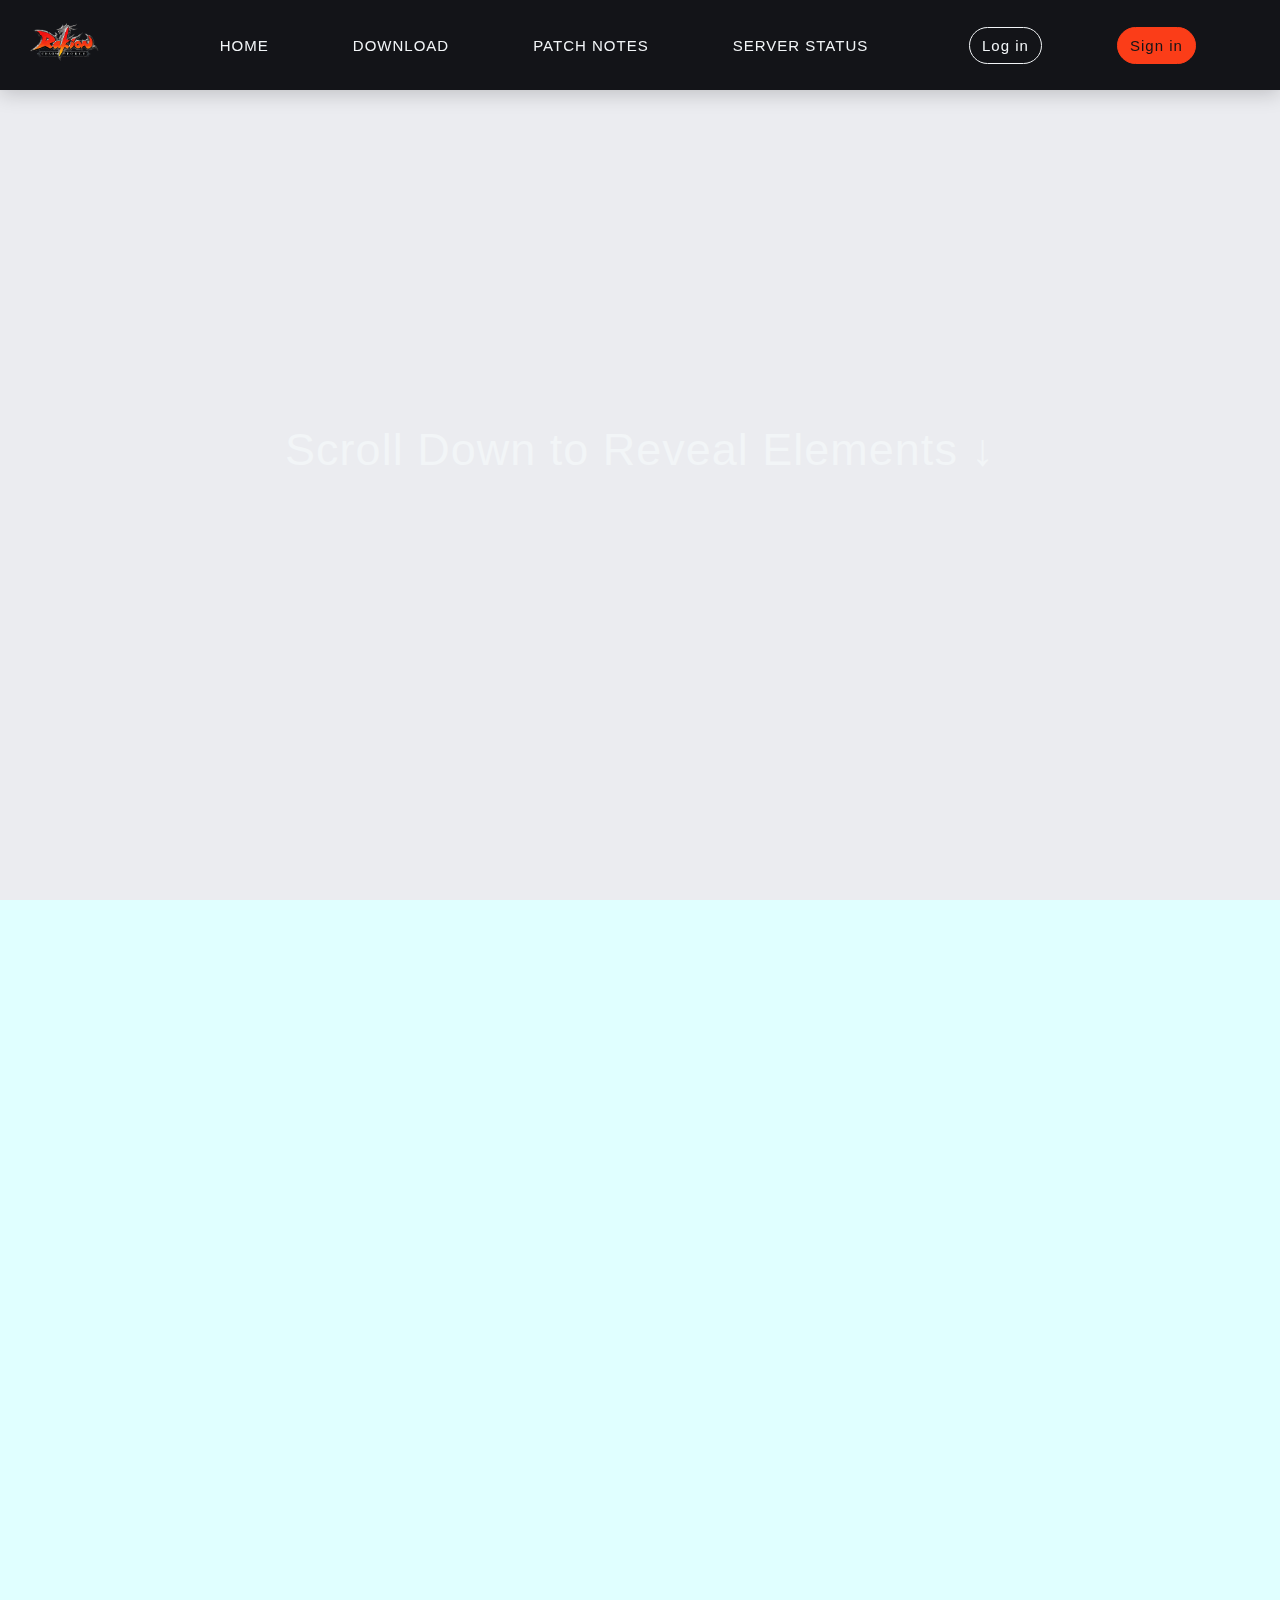
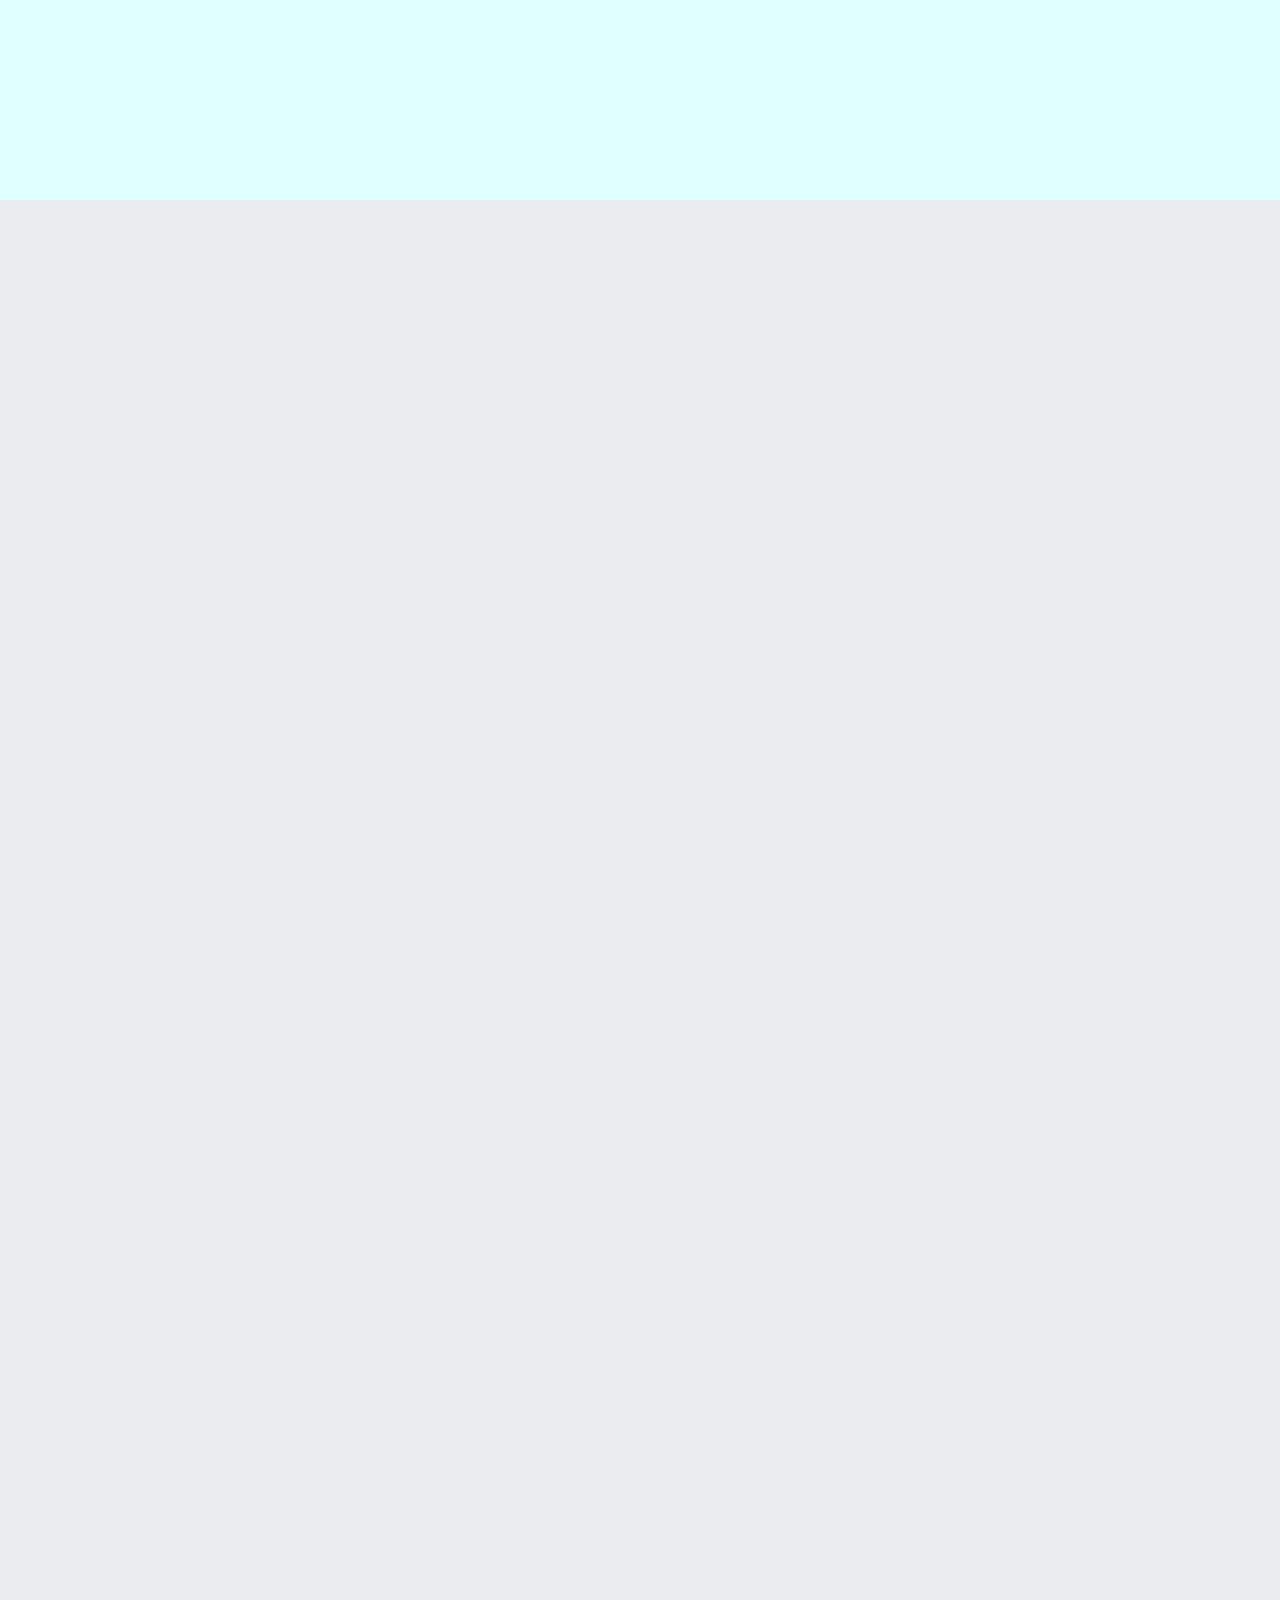
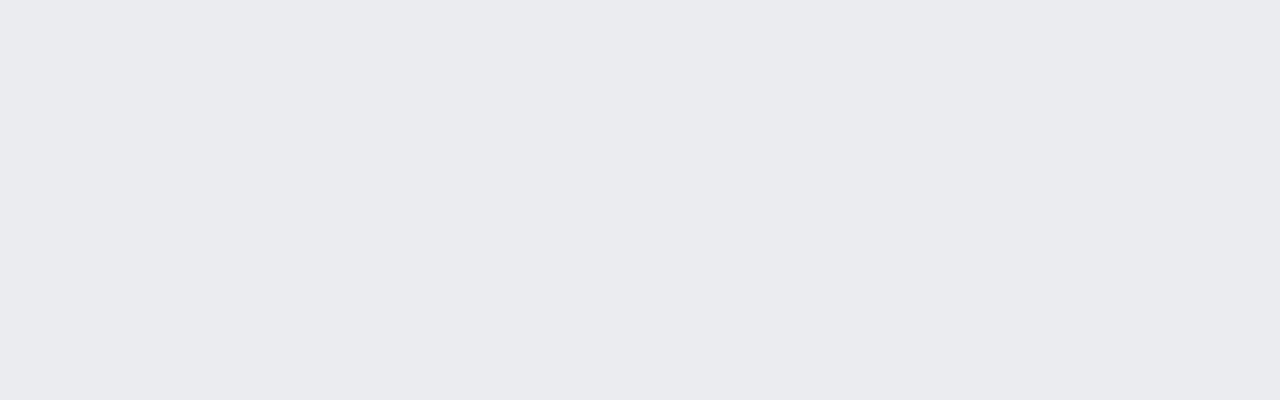
==== index.html @ 8a3cc1f4 "Add files via upload" ====
<!DOCTYPE html>
<html lang="en" class="no-js">

<head>
    <meta charset="UTF-8">
    <meta name="viewport" content="width=device-width, initial-scale=1.0">
    <meta http-equiv="X-UA-Compatible" content="ie=edge">

    <link rel="stylesheet" href="./main.css" />
    <link rel="stylesheet" href="./src/css/navbar.css" />
    <link rel="stylesheet" href="./src/css/scrollAnimation.css" />
    <title>Last3</title>
</head>
<script src="//code.tidio.co/2v3ccvdvyoaychxnrcz8n7150t1imdqb.js" async></script>

<body>
<!-- Nav START-->
    <nav>
        <div class="logo">
            <a href="./">
                <img src="src/media/png-transparent-rakion-gunbound-softnyx-massively-multiplayer-online-game-marbles-game-text-logo.png"
                    alt="Logo Image">
            </a>

        </div>
        <div class="hamburger">
            <div class="line1"></div>
            <div class="line2"></div>
            <div class="line3"></div>
        </div>
        <ul class="nav-links">
            <li><a href="./">Home</a></li>
            <li><a href="./download/">Download</a></li>
            <li><a class="comingsoon" title="Coming soon..." href="">Patch notes</a></li>
            <li><a class="comingsoon" title="Coming soon..." href="">Server status</a></li>
            <li><button title="Coming soon..." class="login-button comingsoon" href="#">Log in</button></li>
            <li><a href="/signin/"><button class="join-button">Sign in</button></a></li>
        </ul>
    </nav>
    <script src="./main.js"></script>
<!-- Nav END -->
<!-- Scroll responsive body START -->
    <section class="sectionScroll">
        <h1>Scroll Down to Reveal Elements &#8595;</h1>
    </section>
    <section class="sectionScroll">
        <div class="container reveal">
            <h2>Caption</h2>
            <div class="text-container">
                <div class="text-box">
                    <h3>Section Text</h3>
                    <p>
                        Lorem ipsum dolor sit amet consectetur adipisicing elit. Tempore
                        eius molestiae perferendis eos provident vitae iste.
                    </p>
                </div>
                <div class="text-box">
                    <h3>Section Text</h3>
                    <p>
                        Lorem ipsum dolor sit amet consectetur adipisicing elit. Tempore
                        eius molestiae perferendis eos provident vitae iste.
                    </p>
                </div>
                <div class="text-box">
                    <h3>Section Text</h3>
                    <p>
                        Lorem ipsum dolor sit amet consectetur adipisicing elit. Tempore
                        eius molestiae perferendis eos provident vitae iste.
                    </p>
                </div>
            </div>
        </div>
    </section>

    <section class="sectionScroll">
        <div class="container reveal">
            <h2>Caption</h2>
            <div class="text-container">
                <div class="text-box">
                    <h3>Section Text</h3>
                    <p>
                        Lorem ipsum dolor sit amet consectetur adipisicing elit. Tempore
                        eius molestiae perferendis eos provident vitae iste.
                    </p>
                </div>
                <div class="text-box">
                    <h3>Section Text</h3>
                    <p>
                        Lorem ipsum dolor sit amet consectetur adipisicing elit. Tempore
                        eius molestiae perferendis eos provident vitae iste.
                    </p>
                </div>
                <div class="text-box">
                    <h3>Section Text</h3>
                    <p>
                        Lorem ipsum dolor sit amet consectetur adipisicing elit. Tempore
                        eius molestiae perferendis eos provident vitae iste.
                    </p>
                </div>
            </div>
        </div>
    </section>

    <section class="sectionScroll">
        <div class="container reveal">
            <h2>Caption</h2>
            <div class="text-container">
                <div class="text-box">
                    <h3>Section Text</h3>
                    <p>
                        Lorem ipsum dolor sit amet consectetur adipisicing elit. Tempore
                        eius molestiae perferendis eos provident vitae iste.
                    </p>
                </div>
                <div class="text-box">
                    <h3>Section Text</h3>
                    <p>
                        Lorem ipsum dolor sit amet consectetur adipisicing elit. Tempore
                        eius molestiae perferendis eos provident vitae iste.
                    </p>
                </div>
                <div class="text-box">
                    <h3>Section Text</h3>
                    <p>
                        Lorem ipsum dolor sit amet consectetur adipisicing elit. Tempore
                        eius molestiae perferendis eos provident vitae iste.
                    </p>
                </div>
            </div>
        </div>
    </section>
    <script src="./src/js/scrollAnimation.js"></script>
    <!-- Scroll responsive body END -->
</body>

</html>
---- main.css ----
* {
    margin: 0;
    padding: 0;
    color: #f2f5f7;
    font-family: sans-serif;
    letter-spacing: 1px;
    font-size: 15px;
    font-weight: 300;
}

body {
    overflow-x: hidden;
    line-height: normal;
    margin: 0;
    font-family: sans-serif;
    font-size: 15px;
    background-color: #EBECF0;
}
---- src/css/navbar.css ----
nav {
    height: 6rem;
    width: 100vw;
    background-color: #131418;
    box-shadow: 0 3px 20px rgba(0, 0, 0, 0.2);
    display: flex;
    position: fixed;
    z-index: 10;
}

/*Styling logo*/
.logo {
    margin: auto;
    padding: 1vh 1vw;
    text-align: center;
}

.logo img {
    height: 100%;
    width: 5rem;
}

/*Styling Links*/
.nav-links {
    display: flex;
    list-style: none;
    width: 88vw;
    padding: 0 0.7vw;
    justify-content: space-evenly;
    align-items: center;
    text-transform: uppercase;
    margin-bottom: 0;
}

.nav-links li a {
    text-decoration: none;
    margin: 0 0.7vw;
}

.nav-links li a:hover {
    color: #fb3d18;
}

.nav-links li {
    position: relative;
}

.nav-links li a.comingsoon,
.nav-links li button.comingsoon {
    cursor: not-allowed;
}

/* .nav-links li a::before {
    content: "";
    display: block;
    height: 3px;
    width: 0%;
    background-color: #61DAFB;
    position: absolute;
    transition: all ease-in-out 250ms;
    margin: 0 0 0 10%;
}
.nav-links li a:hover::before{
    width: 80%;
} */

/*Styling Buttons*/
.login-button {
    background-color: transparent;
    border: 1.5px solid #f2f5f7;
    border-radius: 2em;
    padding: 0.6rem 0.8rem;
    margin-left: 2vw;
    font-size: 1rem;
    cursor: pointer;

}

.login-button:hover {
    color: #131418;
    background-color: #f2f5f7;
    border: 1.5px solid #f2f5f7;
    transition: all ease-in-out 350ms;
}

.join-button {
    color: #131418;
    background-color: #fb3d18;
    border: 1.5px solid #fb3d18;
    border-radius: 2em;
    padding: 0.6rem 0.8rem;
    font-size: 1rem;
    cursor: pointer;
}

.join-button:hover {
    color: #f2f5f7;
    background-color: transparent;
    border: 1.5px solid #f2f5f7;
    transition: all ease-in-out 350ms;
}

/*Styling Hamburger Icon*/
.hamburger div {
    width: 30px;
    height: 3px;
    background: #f2f5f7;
    margin: 5px;
    transition: all 0.3s ease;
}

.hamburger {
    display: none;
}

/*Stying for small screens*/
@media screen and (max-width: 800px) {
    nav {
        position: fixed;
        z-index: 3;
    }

    .hamburger {
        display: block;
        position: absolute;
        cursor: pointer;
        right: 5%;
        top: 50%;
        transform: translate(-5%, -50%);
        z-index: 2;
        transition: all 0.7s ease;
    }

    .nav-links {
        position: fixed;
        background: #131418;
        height: 100vh;
        width: 100%;
        flex-direction: column;
        clip-path: circle(50px at 90% -20%);
        -webkit-clip-path: circle(50px at 90% -10%);
        transition: all 1s ease-out;
        pointer-events: none;
    }

    .nav-links.open {
        clip-path: circle(1000px at 90% -10%);
        -webkit-clip-path: circle(1000px at 90% -10%);
        pointer-events: all;

    }

    .nav-links li {
        opacity: 0;
    }

    .nav-links li:nth-child(1) {
        transition: all 0.5s ease 0.2s;
    }

    .nav-links li:nth-child(2) {
        transition: all 0.5s ease 0.4s;
    }

    .nav-links li:nth-child(3) {
        transition: all 0.5s ease 0.6s;
    }

    .nav-links li:nth-child(4) {
        transition: all 0.5s ease 0.7s;
    }

    .nav-links li:nth-child(5) {
        transition: all 0.5s ease 0.8s;
    }

    .nav-links li:nth-child(6) {
        transition: all 0.5s ease 0.9s;
        margin: 0;
    }

    .nav-links li:nth-child(7) {
        transition: all 0.5s ease 1s;
        margin: 0;
    }

    li.fade {
        opacity: 1;
    }
}

/*Animating Hamburger Icon on Click*/
.toggle .line1 {
    transform: rotate(-45deg) translate(-5px, 6px);
}

.toggle .line2 {
    transition: all 0.7s ease;
    width: 0;
}

.toggle .line3 {
    transform: rotate(45deg) translate(-5px, -6px);
}

a {
    color: #f2f5f7;
}
---- src/css/scrollAnimation.css ----
@import url('https://fonts.googleapis.com/css2?family=Asap&display=swap');

.sectionScroll{
  min-height: 100vh;
  display: flex;
  justify-content: center;
  align-items: center;
}
.sectionScroll:nth-child(1){
  color: #e0ffff;
  }
.sectionScroll:nth-child(2){
  color: #42455a;
  background: #e0ffff;
} 
.sectionScroll:nth-child(3){
  color: #e0ffff;
}
.sectionScroll:nth-child(4){
  color: #42455a;
  background: #e0ffff;
}
.sectionScroll .container{
  margin: 100px;
}
.sectionScroll h1{
  font-size: 3rem;
  margin: 20px;
}
.sectionScroll h2{
  font-size: 40px;
  text-align: center;
  text-transform: uppercase;
}
.sectionScroll .text-container{
   display: flex;
}
.sectionScroll .text-container .text-box{
  margin: 20px;
  padding: 20px;
  background: #00c2cb;
}
.sectionScroll .text-container .text-box h3{
  font-size: 30px;
  text-align: center;
  text-transform: uppercase;
  margin-bottom: 10px;
}

@media (max-width: 900px){
  .sectionScroll h1{
    font-size: 2rem;
    text-align: center;
  }
  .sectionScroll .text-container{
    flex-direction: column;
  }
}

.reveal{
  position: relative;
  transform: translateY(150px);
  opacity: 0;
  transition: 1s all ease;
}

.reveal.active{
  transform: translateY(0);
  opacity: 1;
}
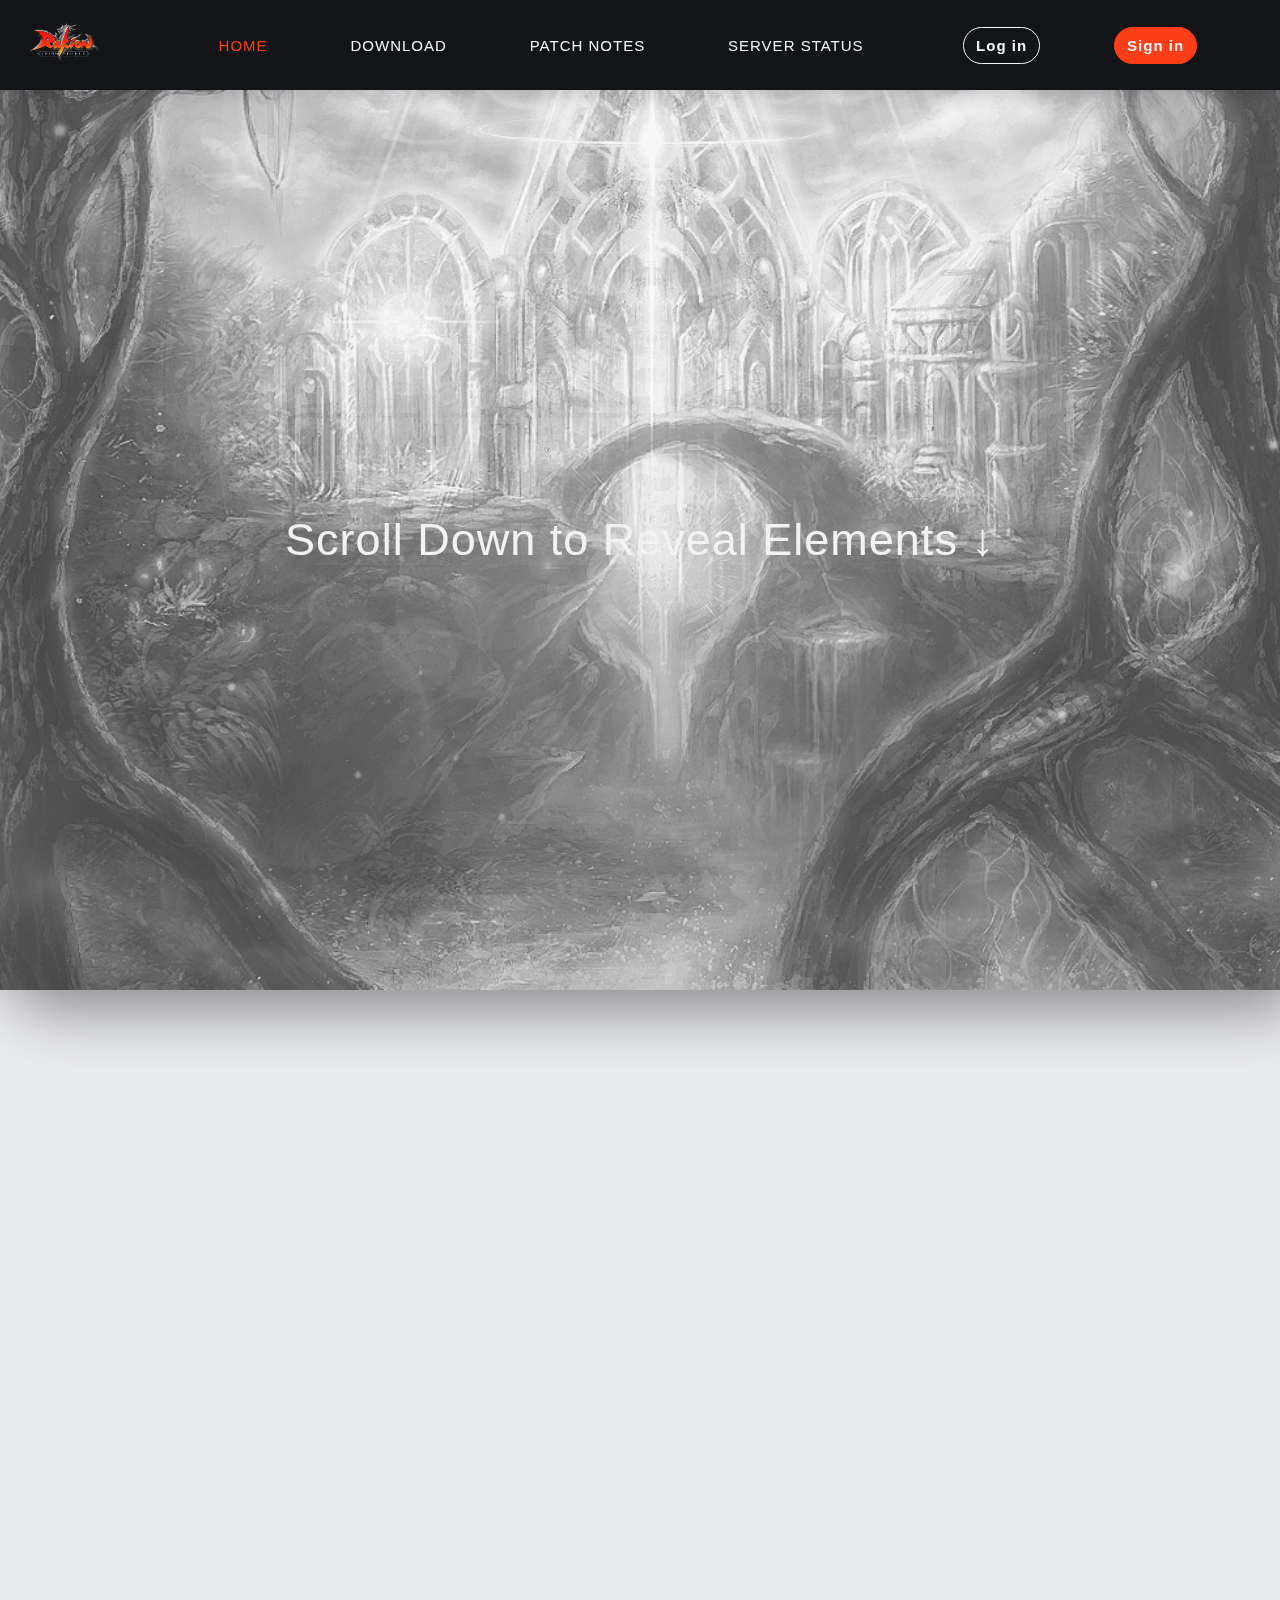
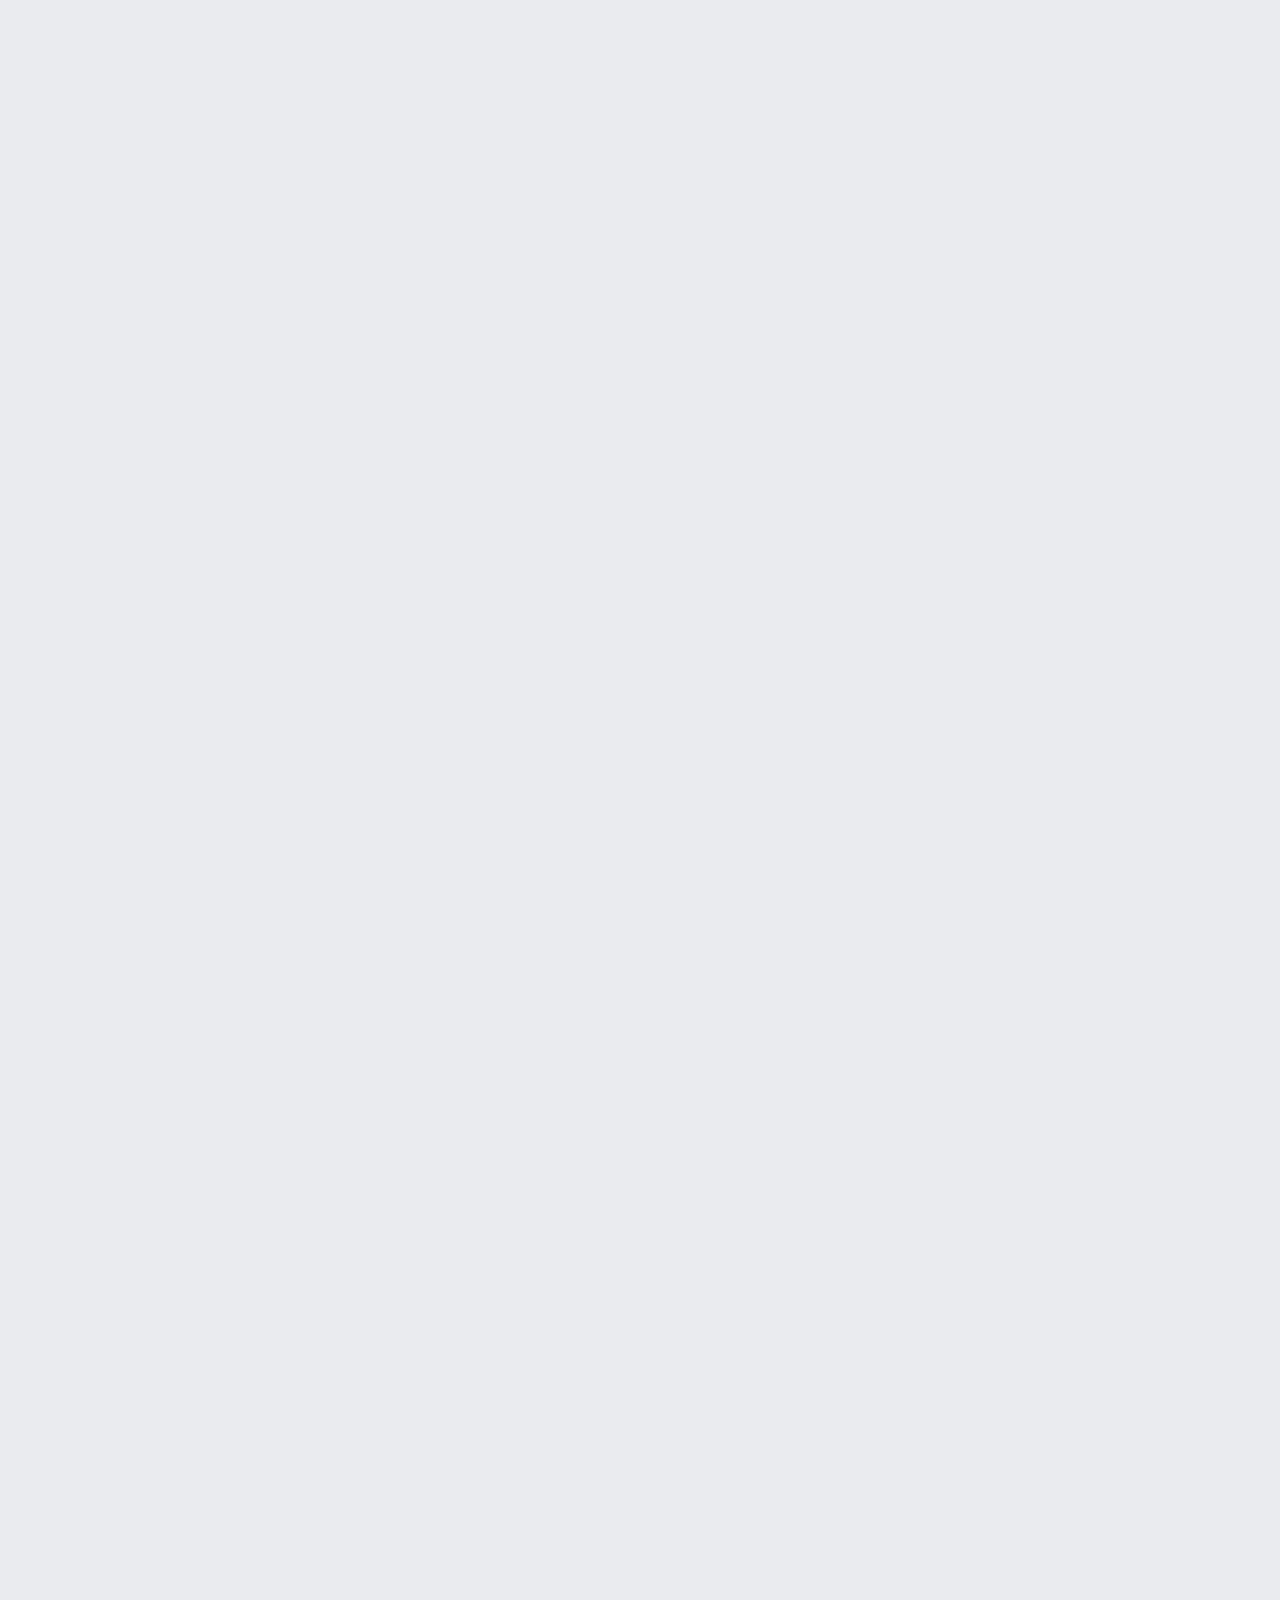
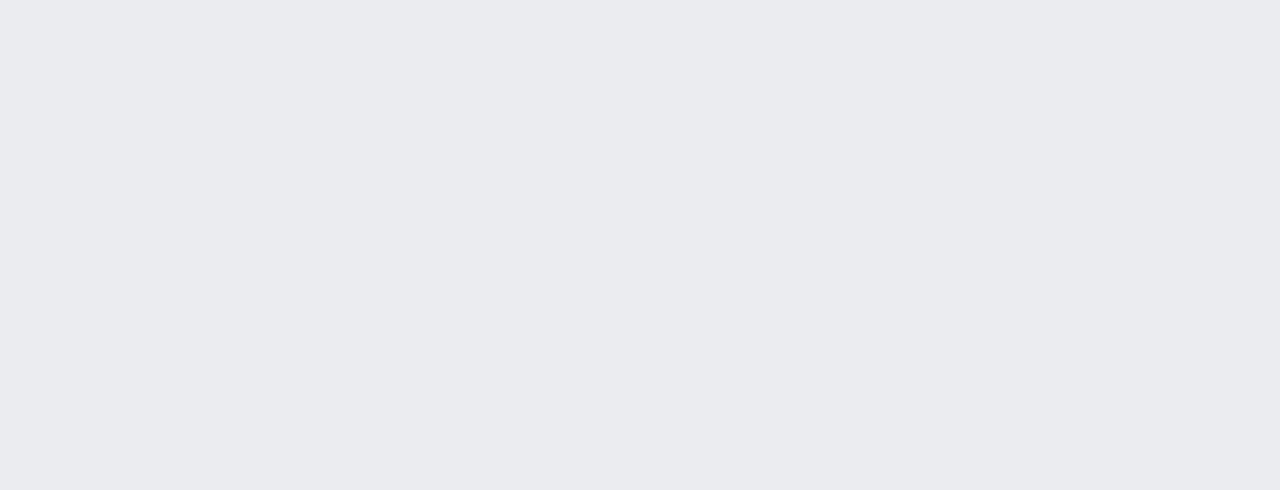
==== commit c7f8a30d: "Add files via upload" ====
--- a/index.html
+++ b/index.html
@@ -9,12 +9,15 @@
     <link rel="stylesheet" href="./main.css" />
     <link rel="stylesheet" href="./src/css/navbar.css" />
     <link rel="stylesheet" href="./src/css/scrollAnimation.css" />
+    <!-- <link rel="stylesheet" href="https://unpkg.com/aos@next/dist/aos.css" />
+    <script src="//cdnjs.cloudflare.com/ajax/libs/ScrollMagic/2.0.7/ScrollMagic.min.js"></script>
+    <script src="//cdnjs.cloudflare.com/ajax/libs/ScrollMagic/2.0.7/plugins/debug.addIndicators.min.js"></script> -->
     <title>Last3</title>
 </head>
 <script src="//code.tidio.co/2v3ccvdvyoaychxnrcz8n7150t1imdqb.js" async></script>
 
 <body>
-<!-- Nav START-->
+    <!-- Nav START-->
     <nav>
         <div class="logo">
             <a href="./">
@@ -29,7 +32,7 @@
             <div class="line3"></div>
         </div>
         <ul class="nav-links">
-            <li><a href="./">Home</a></li>
+            <li><a href="./" style="color: #fb3d18;">Home</a></li>
             <li><a href="./download/">Download</a></li>
             <li><a class="comingsoon" title="Coming soon..." href="">Patch notes</a></li>
             <li><a class="comingsoon" title="Coming soon..." href="">Server status</a></li>
@@ -38,14 +41,45 @@
         </ul>
     </nav>
     <script src="./main.js"></script>
-<!-- Nav END -->
-<!-- Scroll responsive body START -->
+    <!-- Nav END -->
+    <!-- Scroll responsive body START -->
+
+
     <section class="sectionScroll">
         <h1>Scroll Down to Reveal Elements &#8595;</h1>
     </section>
     <section class="sectionScroll">
         <div class="container reveal">
-            <h2>Caption</h2>
+            <h2>uno</h2>
+            <div class="text-container">
+                <div class="text-box">
+                    <table class="ladderTable">
+                        <thead>
+                            <tr>
+                                <th></th>
+                                <th>Name</th>
+                                <th>Level</th>
+                                <th>Exp</th>
+                                <th>Win</th>
+                                <th>Lose</th>
+                                <th>Draw</th>
+                            </tr>
+                        </thead>
+                        <tbody>
+                            <?php
+                            include("./src/php/ladder.php");
+
+                            ?>
+                        </tbody>
+                    </table>
+                </div>
+            </div>
+        </div>
+    </section>
+
+    <section class="sectionScroll">
+        <div class="container reveal middle revealing-image">
+            <h2>do</h2>
             <div class="text-container">
                 <div class="text-box">
                     <h3>Section Text</h3>
@@ -73,37 +107,8 @@
     </section>
 
     <section class="sectionScroll">
-        <div class="container reveal">
-            <h2>Caption</h2>
-            <div class="text-container">
-                <div class="text-box">
-                    <h3>Section Text</h3>
-                    <p>
-                        Lorem ipsum dolor sit amet consectetur adipisicing elit. Tempore
-                        eius molestiae perferendis eos provident vitae iste.
-                    </p>
-                </div>
-                <div class="text-box">
-                    <h3>Section Text</h3>
-                    <p>
-                        Lorem ipsum dolor sit amet consectetur adipisicing elit. Tempore
-                        eius molestiae perferendis eos provident vitae iste.
-                    </p>
-                </div>
-                <div class="text-box">
-                    <h3>Section Text</h3>
-                    <p>
-                        Lorem ipsum dolor sit amet consectetur adipisicing elit. Tempore
-                        eius molestiae perferendis eos provident vitae iste.
-                    </p>
-                </div>
-            </div>
-        </div>
-    </section>
-
-    <section class="sectionScroll">
-        <div class="container reveal">
-            <h2>Caption</h2>
+        <div class="container reveal revealing-image">
+            <h2>tre</h2>
             <div class="text-container">
                 <div class="text-box">
                     <h3>Section Text</h3>
--- a/src/css/navbar.css
+++ b/src/css/navbar.css
@@ -73,6 +73,7 @@
     margin-left: 2vw;
     font-size: 1rem;
     cursor: pointer;
+    font-weight: bold;
 
 }
 
@@ -84,13 +85,14 @@
 }
 
 .join-button {
-    color: #131418;
+    color: #f2f5f7;
     background-color: #fb3d18;
     border: 1.5px solid #fb3d18;
     border-radius: 2em;
     padding: 0.6rem 0.8rem;
     font-size: 1rem;
     cursor: pointer;
+    font-weight: bold;
 }
 
 .join-button:hover {
--- a/src/css/scrollAnimation.css
+++ b/src/css/scrollAnimation.css
@@ -1,70 +1,106 @@
 @import url('https://fonts.googleapis.com/css2?family=Asap&display=swap');
 
-.sectionScroll{
-  min-height: 100vh;
-  display: flex;
-  justify-content: center;
-  align-items: center;
-}
-.sectionScroll:nth-child(1){
-  color: #e0ffff;
-  }
-.sectionScroll:nth-child(2){
-  color: #42455a;
-  background: #e0ffff;
-} 
-.sectionScroll:nth-child(3){
-  color: #e0ffff;
-}
-.sectionScroll:nth-child(4){
-  color: #42455a;
-  background: #e0ffff;
-}
-.sectionScroll .container{
-  margin: 100px;
-}
-.sectionScroll h1{
-  font-size: 3rem;
-  margin: 20px;
-}
-.sectionScroll h2{
-  font-size: 40px;
-  text-align: center;
-  text-transform: uppercase;
-}
-.sectionScroll .text-container{
-   display: flex;
-}
-.sectionScroll .text-container .text-box{
-  margin: 20px;
-  padding: 20px;
-  background: #00c2cb;
-}
-.sectionScroll .text-container .text-box h3{
-  font-size: 30px;
-  text-align: center;
-  text-transform: uppercase;
-  margin-bottom: 10px;
+.sectionScroll {
+    min-height: 100vh;
+    display: flex;
+    justify-content: center;
+    align-items: center;
+    background: #EBECF0;
+
 }
 
-@media (max-width: 900px){
-  .sectionScroll h1{
-    font-size: 2rem;
-    text-align: center;
-  }
-  .sectionScroll .text-container{
-    flex-direction: column;
-  }
+
+
+.sectionScroll:nth-child(3) {
+    padding-top: 6rem;
+    color: #e0ffff;
+    background-image: url("../media/img_lobby_selectworldbg_original.png");
+    background-repeat: no-repeat;
+    background-size: cover;
+    background-position: center;
+    filter: opacity(70%) grayscale() ;
+    box-shadow:  20px 20px 60px #666666,
+    -20px -20px 60px #9c9c9c;
+
 }
 
-.reveal{
-  position: relative;
-  transform: translateY(150px);
-  opacity: 0;
-  transition: 1s all ease;
+
+.sectionScroll:nth-child(4) {
+    color: #42455a;
+    /* background-color: #42455a; */
 }
 
+.sectionScroll:nth-child(5) {
+    color: #42455a;
+    background-color: #EBECF0;
+}
+.sectionScroll:nth-child(6) {
+    color: #e0ffff;
+    /* background-color: #42455a; */
+    
+}
+.sectionScroll .container {
+    margin: 100px;
+}
+
+.sectionScroll h1 {
+    font-size: 3rem;
+    margin: 20px;
+}
+
+.sectionScroll h2 {
+    font-size: 40px;
+    text-align: center;
+    text-transform: uppercase;
+}
+
+.sectionScroll .text-container {
+    display: flex;
+}
+
+.sectionScroll .text-container .text-box {
+    margin: 20px;
+    padding: 20px;
+    background: #00c2cb;
+}
+
+.sectionScroll .text-container .text-box h3 {
+    font-size: 30px;
+    text-align: center;
+    text-transform: uppercase;
+    margin-bottom: 10px;
+}
+
+@media (max-width: 900px) {
+    .sectionScroll h1 {
+        font-size: 2rem;
+        text-align: center;
+    }
+
+    .sectionScroll .text-container {
+        flex-direction: column;
+    }
+}
+
+.reveal {
+    position: relative;
+    transform: translateX(-150px);
+    opacity: 0;
+    transition: 1s all ease;
+}
+.reveal.middle {
+    position: relative;
+    transform: translateX(150px);
+    opacity: 0;
+    transition: 1s all ease;
+}
+
+
 .reveal.active{
-  transform: translateY(0);
-  opacity: 1;
+    transform: translateX(0);
+    opacity: 1;
+}
+.reveal.middle.active{
+    transform: translateX(0);
+    opacity: 1;
 }